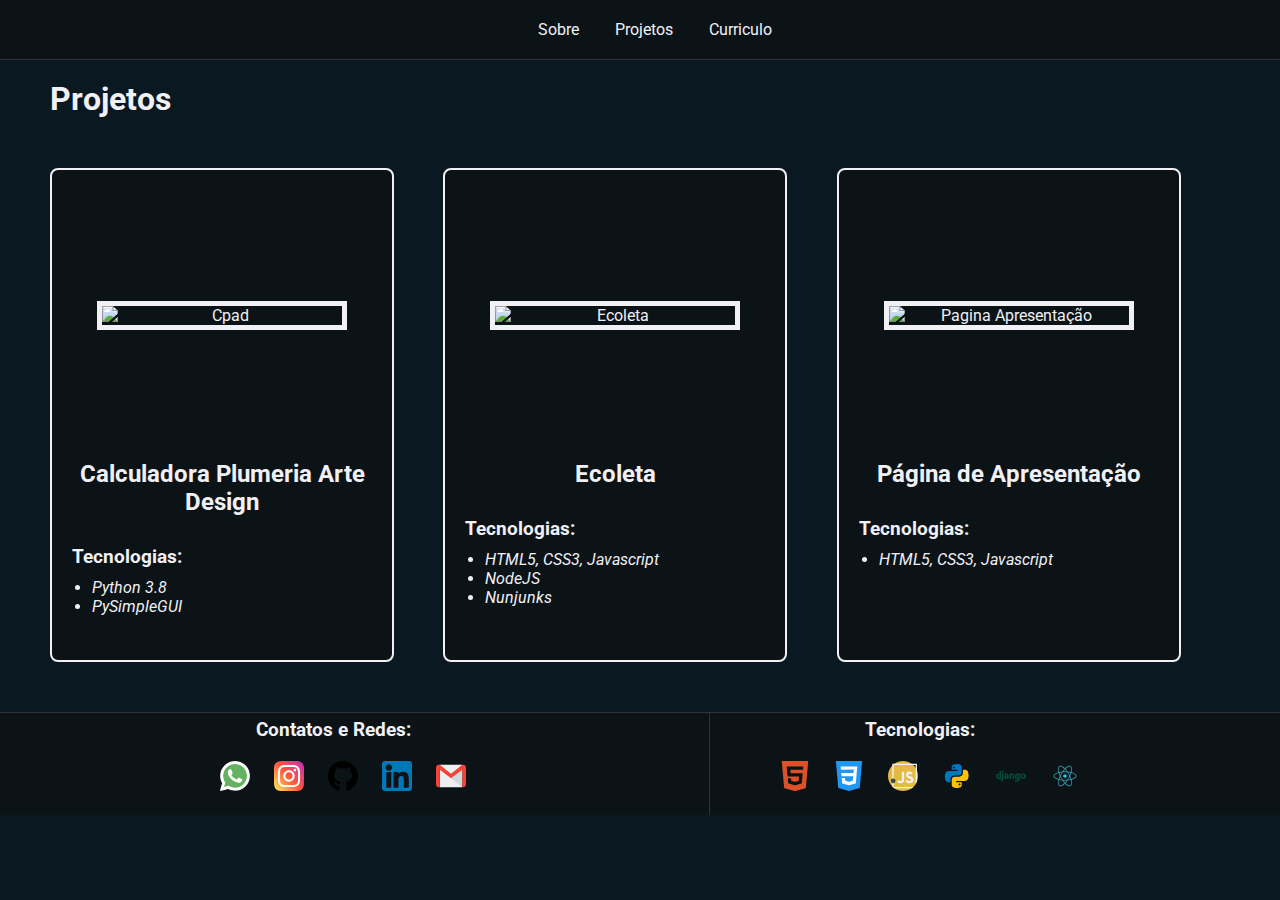
==== projetos.html @ 411edcdd "'github_pages'" ====
<!DOCTYPE html>
<html>

    <head>
        <title>Projetos</title>

        <link rel="stylesheet" href="styles/styles.css">
        <link rel="stylesheet" href="styles/projetos.css">
        <link rel="stylesheet" href="styles/responsive.css">
       
        <script type="text/javascript" src="scripts/script.js"> </script>
        

    </head>

    <body>
        <header>
            <div class= "pages">
                <a href="index.html">Sobre</a>
                <a href="projetos.html">Projetos</a>
                <a href="curriculo.html">Curriculo</a>
                
               
            </div>
        </header>

        <h1>Projetos</h1>
        
        <section class="projects">
            <div class="project" id="Calculadora_Plumeria--Python-PySimpleGUI" onclick="redir(this)">
                <div class="center">
                    <div class="img">
                        <img src="https://i.imgur.com/aop9T1T.png" alt="Cpad">
                    </div>
                    <div class="title">
                        <h2 >Calculadora Plumeria Arte Design</h2>
                    </div>
                </div>
                
                <div class="tec">
                    <h3>Tecnologias:</h3>
                    <ul>
                        <li>Python 3.8</li>
                        <li>PySimpleGUI</li>
                    </ul>
                </div>

            </div>
            <div class="project" id="NextLevelWeek_Ecoleta_Rocketseat" onclick="redir(this)">
                <div class="center">
                    <div class="img">
                        <img src="https://i.imgur.com/XPQWFy6.png" alt="Ecoleta">
                    </div>
                    <div class="title">
                        <h2>Ecoleta</h2>
                    </div>
                </div>
                
                <div class="tec">
                    <h3>Tecnologias:</h3>
                    <ul>
                        <li>HTML5, CSS3, Javascript</li>
                        <li>NodeJS</li>
                        <li>Nunjunks</li>
                    </ul>
                </div>

            </div>
            <div class="project" id="PagePortfolio" onclick="redir(this)">
                <div class="center">
                    <div class="img">
                        <img src="https://i.imgur.com/wLPtKLU.png" alt="Pagina Apresentação">
                    </div>
                    <div class="title">
                        <h2>Página de Apresentação</h2>
                    </div>
                </div>
                
                <div class="tec">
                    <h3>Tecnologias:</h3>
                    <ul>
                        <li>HTML5, CSS3, Javascript</li>
                        
                    </ul>
                </div>
        </section>
        
        
        
       

        <footer>
            <div id= "contacts">
                <h3>Contatos e Redes:</h3>
                <a href="https://api.whatsapp.com/send?phone=5548984634295" target="_blank"><img src="img/whatsapp.svg" alt="Whatsapp"></a>
                <a href="https://www.instagram.com/guilhermejramires/?hl=pt-br" target="_blank"><img src="img/instagram-esbocado.svg" alt="Instagram"></a>
                <a href="https://github.com/GuiJR777" target="_blank"><img src="img/github.svg" alt="Github"></a>
                <a href="https://www.linkedin.com/in/guilherme-ramires-4480a0160" target="_blank"><img src="img/linkedin.svg" alt="Linkedin"></a>
                <a href="mailto:guilhermejramires@gmail.com" target="_blank"><img src="img/gmail.svg" alt="Gmail"></a>

            </div>
            
            <div id="tecnologias">   
                <h3>Tecnologias:</h3>   
                <img src="img/html5.svg" alt="HTML5">
                <img src="img/css.svg" alt="CSS3">
                <img src="img/javascript.svg" alt="Javascript">
                <img src="img/icons8-python.svg" alt="Python">
                <img src="img/icons8-django.svg" alt="Django">
                <img src="img/icons8-reagir.svg" alt="React">
                    
                     
            </div>
            
         </footer>

        
        




    </body>
</html>
---- styles/styles.css ----
@import "https://fonts.googleapis.com/css2?family=Roboto&family=Ubuntu:wght@700&display=swap";

*{
    margin: 0;
    padding: 0;
    border: 0;

}
body{
    background: #0A1821;
    color: #f0f0f5;
    font-family: 'Roboto', sans-serif;
    
}
.pages{
    background: rgba(14, 14, 14, 0.5);
    color: #f0f0f5;
    padding: 20px 0 20px 30px;
    border-bottom: 1px solid #333;
    
}
header div{
    text-align: center;
    
}
header div a{
    color: #f0f0f5;
    margin: 0 16px;
    text-decoration: none;
    transition: color 400ms;
}
header div a:hover{
    color: darkblue;
    transition: color 400ms;
}



#user{
    margin-top: 50px;
    text-align: center;
}
#user img{
    height: 200px;
    width: auto;
    border: 2px solid;
    border-radius: 50%;
}
#user h1{
    margin-top: 16px;
    margin-bottom: 16px;
    
}
#user h2{
    font-size: 16px;
    line-height: 26px;
    font-weight: 400;
}
#user a{
    margin: 0;
    color: #f0f0f5;
    text-decoration: none;
    transition: color 400ms;
}
#user a:hover{
    color: darkblue;
    transition: color 400ms;
}
#content{
    display: flex;
}
#more{
    max-width: 90%;
}


footer{
    padding-right: 200px;
    padding-left: 200px;
    display: flex;
    background: rgba(14, 14, 14, 0.5);
    border-top: 1px solid #333;
    text-align: center;
    justify-content: space-between;
    
}

#contacts{
    text-align: center;
    padding-right: 50px;
    
    
}
#contacts h3{
    margin-top: 6px;
    
}
#contacts a img{
    margin: 20px 0px 20px 20px;
    height: 30px;
    width: auto;
    

}
#contacts a img:hover{
    height: 26px;
    width: auto;
    border: 2px solid darkblue;
    border-radius: 8px;
    background-color: #f0f0f5;
    transition: color 400ms;   

}

#tecnologias{
    text-align: center;
    padding-left: 50px;
    border-left: 1px solid #333;
    
}

#tecnologias h3{
    margin-top: 6px;
    
}
#tecnologias img{
    margin: 20px 0px 20px 20px;
    height: 30px;
    width: auto;

}
---- styles/projetos.css ----
body h1{
    margin-left: 50px;
    padding-top: 20px;
}
.projects{
    padding: 50px 50px 50px 50px;
    display: grid;
    grid-template-columns: 1fr 1fr 1fr;
    text-align: center;
    justify-content: space-between;
    
    
}

.project{
    background-color: #0C1317;
    height: 450px;
    width: 300px;
    padding: 20px 20px 20px 20px;
    border: 2px solid #f0f0f5;
    border-radius: 8px;
    
    
    
}
.project:hover{
    border: 2px solid darkblue;
    cursor: pointer;
}
.project .center{
    height: auto;
    width: 300px;
    display: flex;
    flex-direction: column;
    align-items: center;
    
    
}
.img{
    height: 250px;
    width: 250px;
    display: flex;
    align-items: center;
    justify-content: center;
}
.img img{
    width: 100%;
    height: auto;
    border: 5px solid #f0f0f5 ;
}
.title h2{
    padding: 20px 0 20px 0;
}


.tec h3{
    text-align: left;
    padding: 10px 0 10px 0;
    color: #f0f0f5;
    
}
.tec li{
    margin-left: 20px;
    text-align: left;
    font-style: italic;
}
---- styles/responsive.css ----
@media (max-width: 900px){
    #user{
        margin-top: 50px;
        margin-left: 20px;
        text-align: left;
    }
    #user img{
        height: 100px;
        width: auto;
        border: 2px solid;
        border-radius: 50%;
    }
    #user h1{
        max-width: 70vw;
        
    }
    #user h2{
        max-width: 80vw;
    }
    #content{
        flex-direction: column;
    }
    #more{
        max-width: 70vh;
    }
    
    #contacts{
        display: flex;
        flex-direction: column;
    }
    #tecnologias{
        display: flex;
        flex-direction: column;
        
    }
    /* home */

    #presentation{
        margin: 80px 0px 0px 100px;
        max-width: 70vw;
        
    }
    #more a{
        text-decoration: underline;
    }
    
    #why #mais{
        margin-left: 200px;
    }
    #why #menos{
        margin-left: 200px;
    }

    #why p{
        padding: 20px 0 20px 20px;
        
    }     
    
    /* projetos */

    .projects{
        grid-template-columns: none;
        justify-content: center;
    }
    .project{
        margin-bottom: 20px;
    }

    /* curriculo */

    #curriculo{
        width: 80vw
    }

    #certificacoes{
        margin: 50px 50px 50px 50px;
        
    }

}
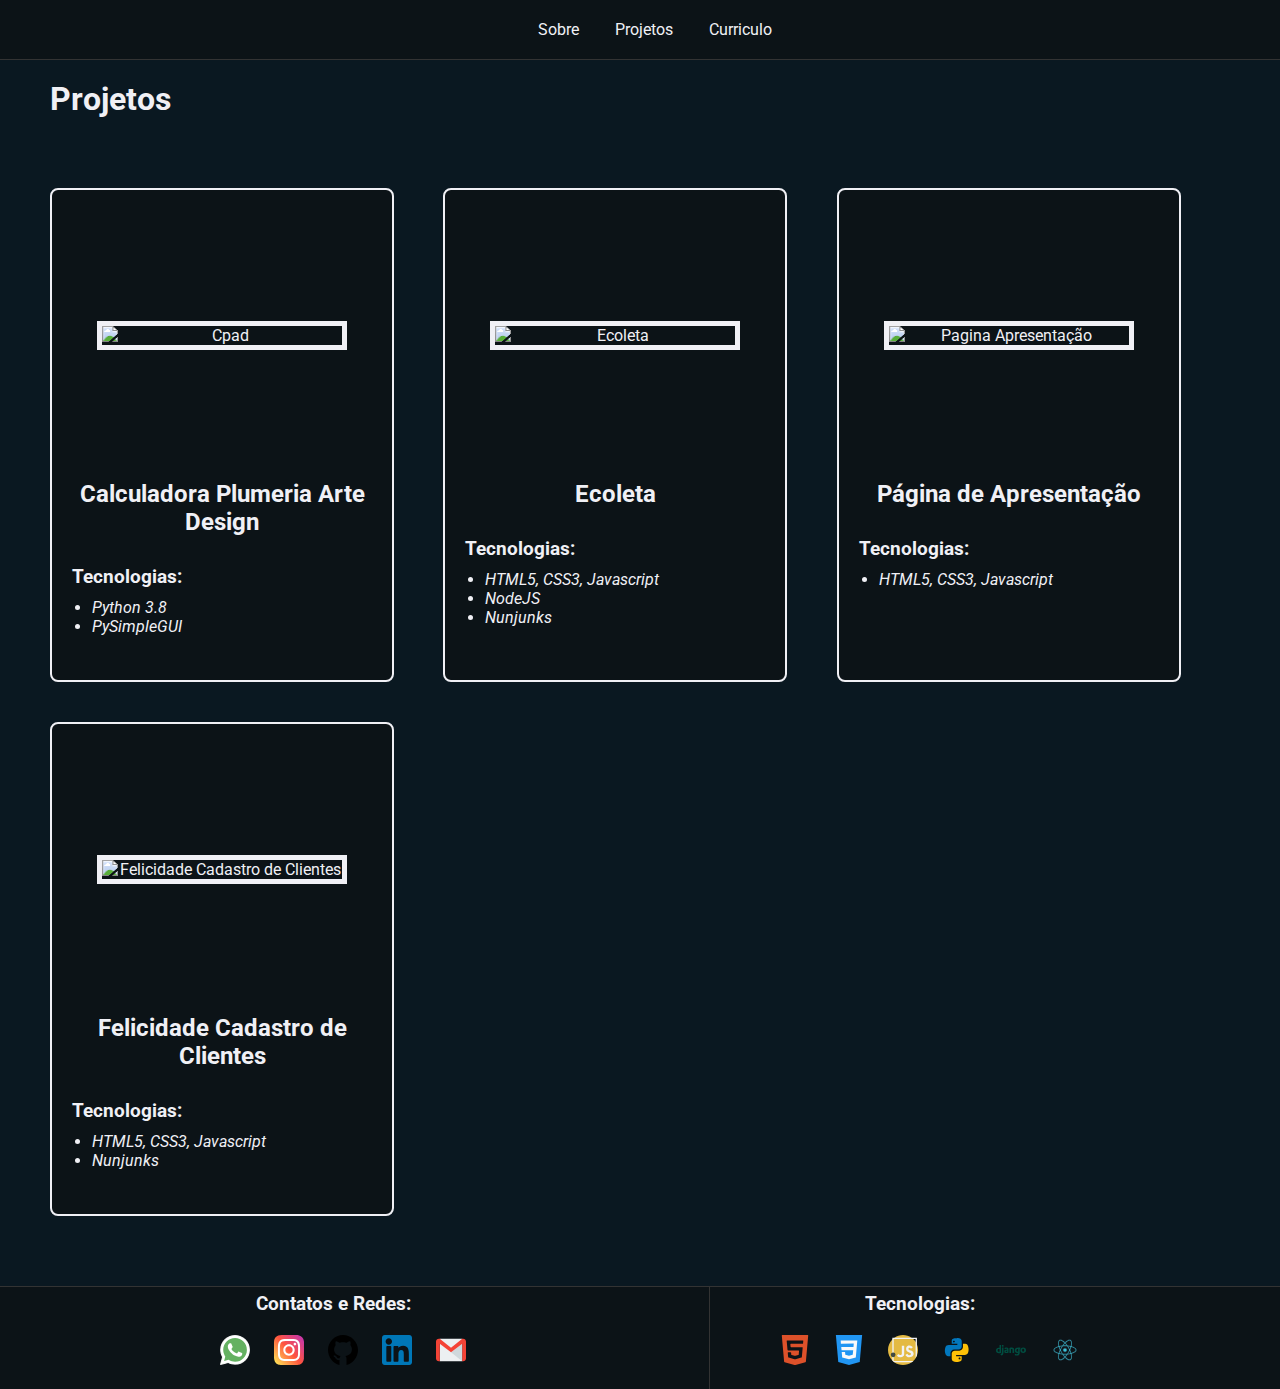
==== commit d79b3a31: "'06/07/2020'" ====
--- a/projetos.html
+++ b/projetos.html
@@ -83,6 +83,27 @@
                         
                     </ul>
                 </div>
+
+            </div>
+            
+            <div class="project" id="Felicidade_CadastroClientes" onclick="redir(this)">
+                <div class="center">
+                    <div class="img">
+                        <img src="https://i.imgur.com/uaBfl3Z.png" alt="Felicidade Cadastro de Clientes">
+                    </div>
+                    <div class="title">
+                        <h2>Felicidade Cadastro de Clientes</h2>
+                    </div>
+                </div>
+                
+                <div class="tec">
+                    <h3>Tecnologias:</h3>
+                    <ul>
+                        <li>HTML5, CSS3, Javascript</li>
+                        <li>Nunjunks</li>
+                        
+                    </ul>
+                </div>
         </section>
         
         
--- a/styles/projetos.css
+++ b/styles/projetos.css
@@ -7,7 +7,7 @@
     display: grid;
     grid-template-columns: 1fr 1fr 1fr;
     text-align: center;
-    justify-content: space-between;
+    
     
     
 }
@@ -19,6 +19,8 @@
     padding: 20px 20px 20px 20px;
     border: 2px solid #f0f0f5;
     border-radius: 8px;
+    margin: 20px 0;
+
     
     
     
--- a/styles/responsive.css
+++ b/styles/responsive.css
@@ -1,4 +1,4 @@
-@media (max-width: 900px){
+@media (min-width: 320px) and (max-width: 900px){
     #user{
         margin-top: 50px;
         margin-left: 20px;
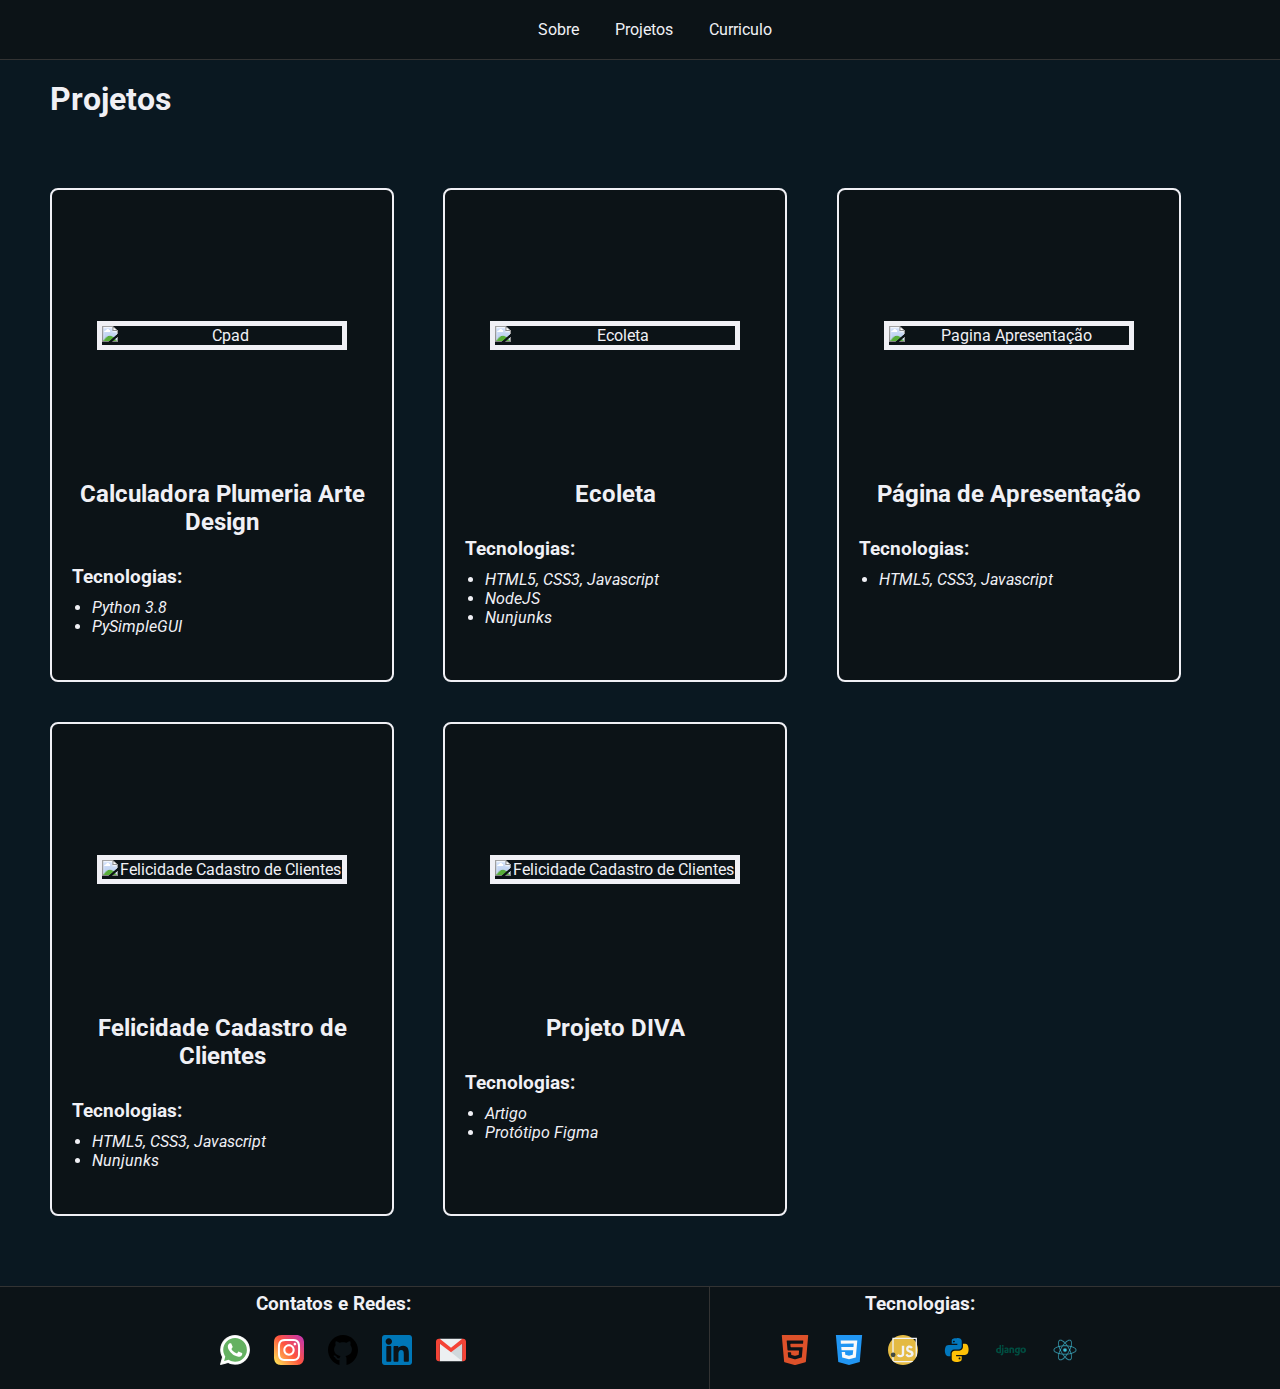
==== commit 1a9501ca: "'25_07_2020'" ====
--- a/projetos.html
+++ b/projetos.html
@@ -104,6 +104,27 @@
                         
                     </ul>
                 </div>
+            </div>
+
+            <div class="project" id="Projeto_Diva" onclick="redir(this)">
+                <div class="center">
+                    <div class="img">
+                        <img src="https://media-exp1.licdn.com/dms/image/C4E12AQHlwvZSDd8N0g/article-cover_image-shrink_423_752/0?e=1600905600&v=beta&t=PuTlUVX4_5Rwa6mc1peiAkrSPcklM1iFi4P11MaKUEo" alt="Felicidade Cadastro de Clientes">
+                    </div>
+                    <div class="title">
+                        <h2>Projeto DIVA</h2>
+                    </div>
+                </div>
+                
+                <div class="tec">
+                    <h3>Tecnologias:</h3>
+                    <ul>
+                        <li>Artigo</li>
+                        <li>Protótipo Figma</li>
+                        
+                    </ul>
+                </div>
+            </div>
         </section>
         
         
